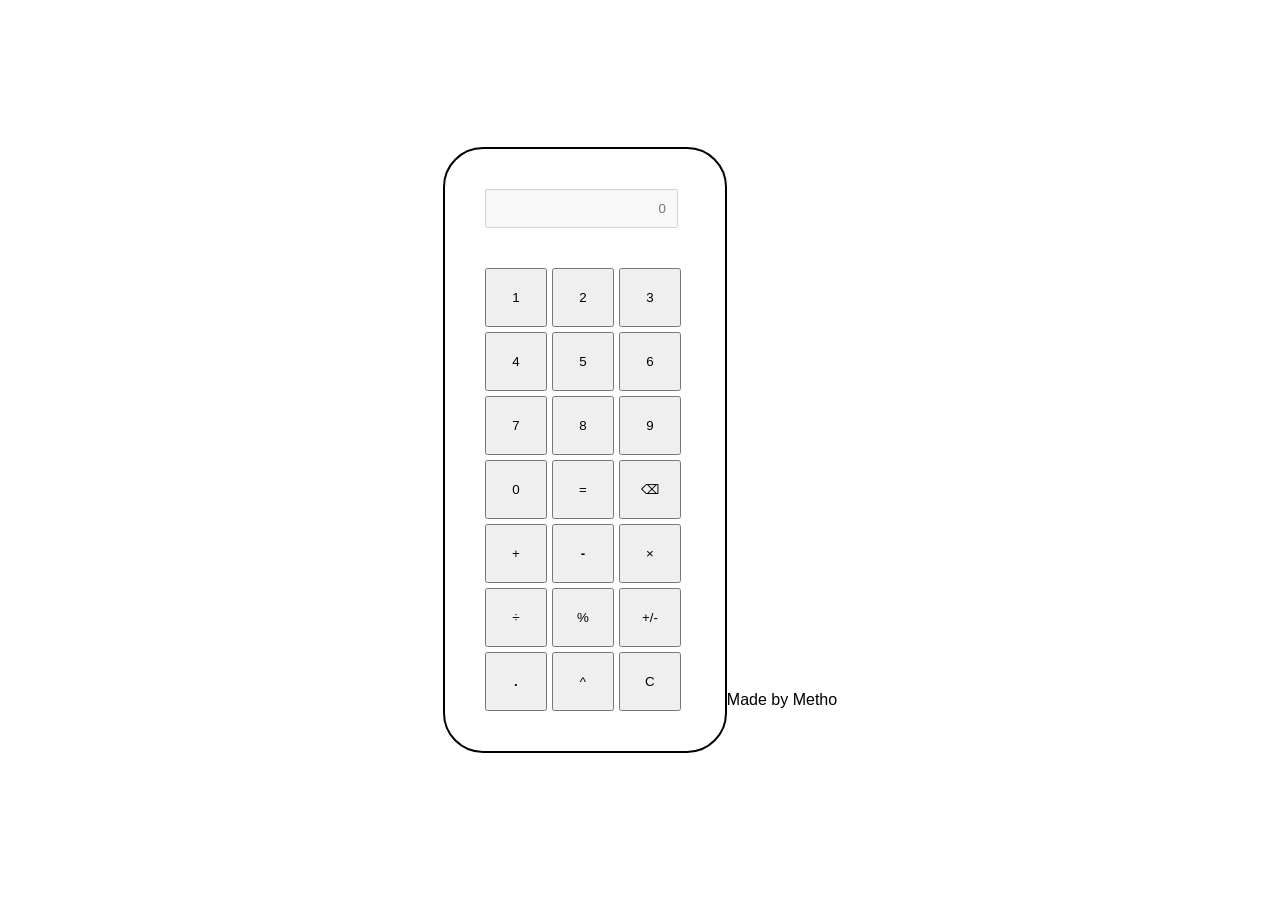
==== index.html @ 2248426b "index.html rename" ====
<!DOCTYPE html>
<html lang="en">
<head>
 <link rel="stylesheet" href="Cal-Project.css">
 <meta charset="UTF-8">
 <meta name="viewport" content="width=device-width, initial-scale=1.0">
 <title>Calculator</title>
</head>
<body>
<div id="Cal-Body">
 <input type="text" disabled placeholder="0" id="Display">
 <div id="Buttons">
  <button onclick="AppearOnScreen('1')">1</button>
  <button onclick="AppearOnScreen('2')">2</button>
  <button onclick="AppearOnScreen('3')">3</button>
  <button onclick="AppearOnScreen('4')">4</button>
  <button onclick="AppearOnScreen('5')">5</button>
  <button onclick="AppearOnScreen('6')">6</button>
  <button onclick="AppearOnScreen('7')">7</button>
  <button onclick="AppearOnScreen('8')">8</button>
  <button onclick="AppearOnScreen('9')">9</button>
  <button onclick="AppearOnScreen('0')">0</button>
  <button onclick="Calculate()">=</button>
  <button onclick="Backspace()">⌫</button>
  <button onclick="AppearOnScreen('+')">+</button>
  <button onclick="AppearOnScreen('-')"><strong>-</strong></button>
  <button onclick="AppearOnScreen('*')">×</button>
  <button onclick="AppearOnScreen('/')">÷</button>
  <button onclick="AppearOnScreen('%')">%</button>
  <button onclick="Negation()">+/-</button>
  <button onclick="AppearOnScreen('.')"><strong>.</strong></button>
  <button onclick="AppearOnScreen('**')">^</button>
  <button onclick="ClearDisplay()">C</button>

 </div>
</div>
<p id="Name">Made by Metho</p>

<script src="Cal-Project.js"> </script>
</body>
</html>
---- Cal-Project.css ----
body{
 display: flex;
 justify-content: center;
 align-items: center;
 background-color: white;
 margin: 0px;
 height: 100vh;
}
#Cal-Body{
 background-color: white;
 width: 200px;
 padding: 40px;
 border:2px solid;
 border-radius: 40px;
}
#Buttons{
 display: grid;
 grid-template-columns: 62px 62px 62px;
 grid-template-rows: auto auto auto;
 gap: 5px;
 cursor: pointer;
}
#Buttons > button{
 padding: 20px;
}
#Display{
 margin-bottom: 40px;
 text-align: right;
 padding: 10px;
}
#Name{
 padding-top: 500px;
 font-family: Helvetica;
}
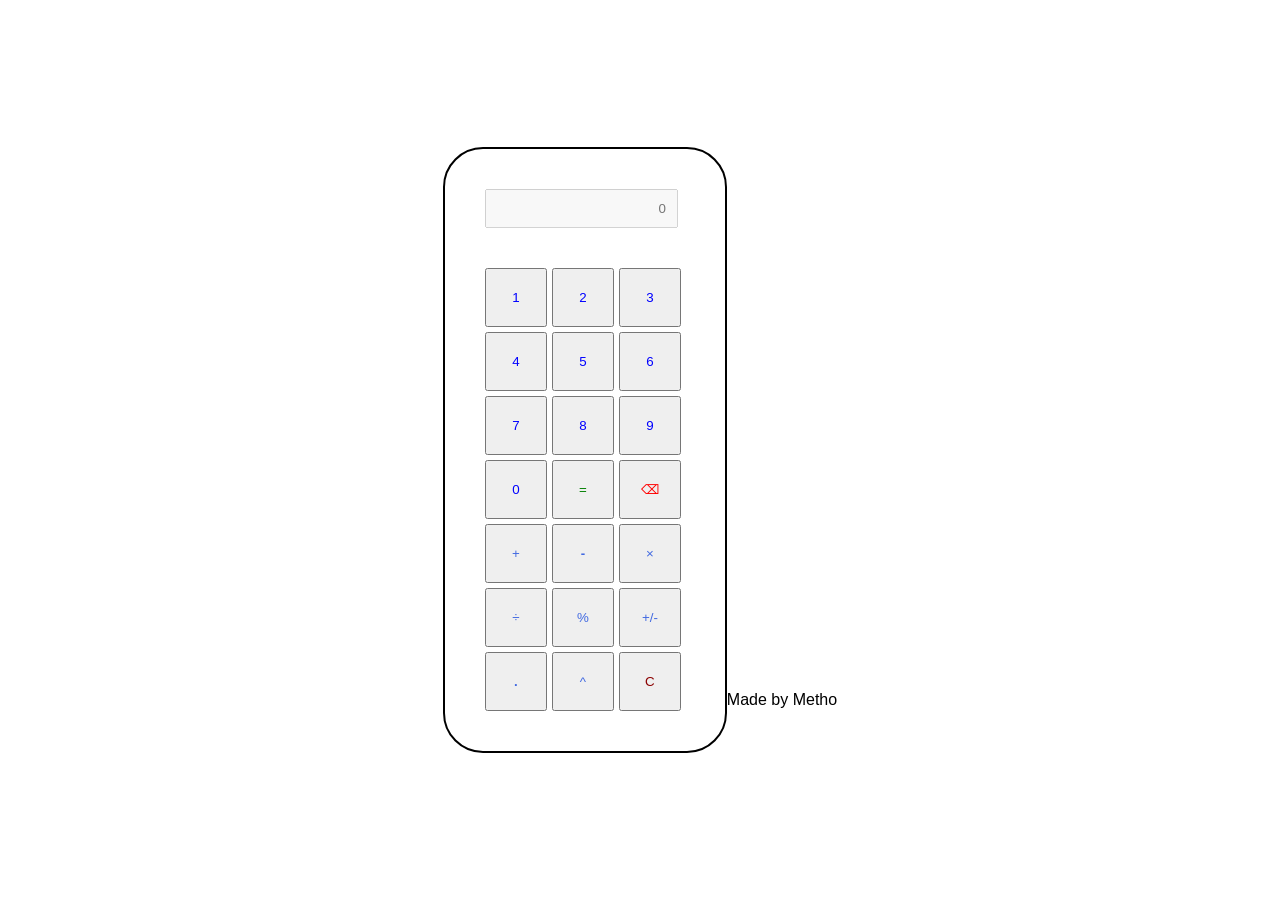
==== commit 673fdf8f: "I changed the color of the numbers" ====
--- a/index.html
+++ b/index.html
@@ -10,27 +10,27 @@
 <div id="Cal-Body">
  <input type="text" disabled placeholder="0" id="Display">
  <div id="Buttons">
-  <button onclick="AppearOnScreen('1')">1</button>
-  <button onclick="AppearOnScreen('2')">2</button>
-  <button onclick="AppearOnScreen('3')">3</button>
-  <button onclick="AppearOnScreen('4')">4</button>
-  <button onclick="AppearOnScreen('5')">5</button>
-  <button onclick="AppearOnScreen('6')">6</button>
-  <button onclick="AppearOnScreen('7')">7</button>
-  <button onclick="AppearOnScreen('8')">8</button>
-  <button onclick="AppearOnScreen('9')">9</button>
-  <button onclick="AppearOnScreen('0')">0</button>
-  <button onclick="Calculate()">=</button>
-  <button onclick="Backspace()">⌫</button>
-  <button onclick="AppearOnScreen('+')">+</button>
-  <button onclick="AppearOnScreen('-')"><strong>-</strong></button>
-  <button onclick="AppearOnScreen('*')">×</button>
-  <button onclick="AppearOnScreen('/')">÷</button>
-  <button onclick="AppearOnScreen('%')">%</button>
-  <button onclick="Negation()">+/-</button>
-  <button onclick="AppearOnScreen('.')"><strong>.</strong></button>
-  <button onclick="AppearOnScreen('**')">^</button>
-  <button onclick="ClearDisplay()">C</button>
+  <button onclick="AppearOnScreen('1')" style="color: blue;">1</button>
+  <button onclick="AppearOnScreen('2')" style="color: blue;">2</button>
+  <button onclick="AppearOnScreen('3')" style="color: blue;">3</button>
+  <button onclick="AppearOnScreen('4')" style="color: blue;">4</button>
+  <button onclick="AppearOnScreen('5')" style="color: blue;">5</button>
+  <button onclick="AppearOnScreen('6')" style="color: blue;">6</button>
+  <button onclick="AppearOnScreen('7')" style="color: blue;">7</button>
+  <button onclick="AppearOnScreen('8')" style="color: blue;">8</button>
+  <button onclick="AppearOnScreen('9')" style="color: blue;">9</button>
+  <button onclick="AppearOnScreen('0')" style="color: blue;">0</button>
+  <button onclick="Calculate()" style="color: green;">=</button>
+  <button onclick="Backspace()" style="color: red;">⌫</button>
+  <button onclick="AppearOnScreen('+')" style="color: royalblue">+</button>
+  <button onclick="AppearOnScreen('-')" style="color: royalblue"><strong>-</strong></button>
+  <button onclick="AppearOnScreen('*')" style="color: royalblue">×</button>
+  <button onclick="AppearOnScreen('/')" style="color: royalblue">÷</button>
+  <button onclick="AppearOnScreen('%')" style="color: royalblue">%</button>
+  <button onclick="Negation()" style="color: royalblue">+/-</button>
+  <button onclick="AppearOnScreen('.')" style="color: royalblue"><strong>.</strong></button>
+  <button onclick="AppearOnScreen('^')" style="color: royalblue">^</button>
+  <button onclick="ClearDisplay()" style="color: darkred;">C</button>
 
  </div>
 </div>
